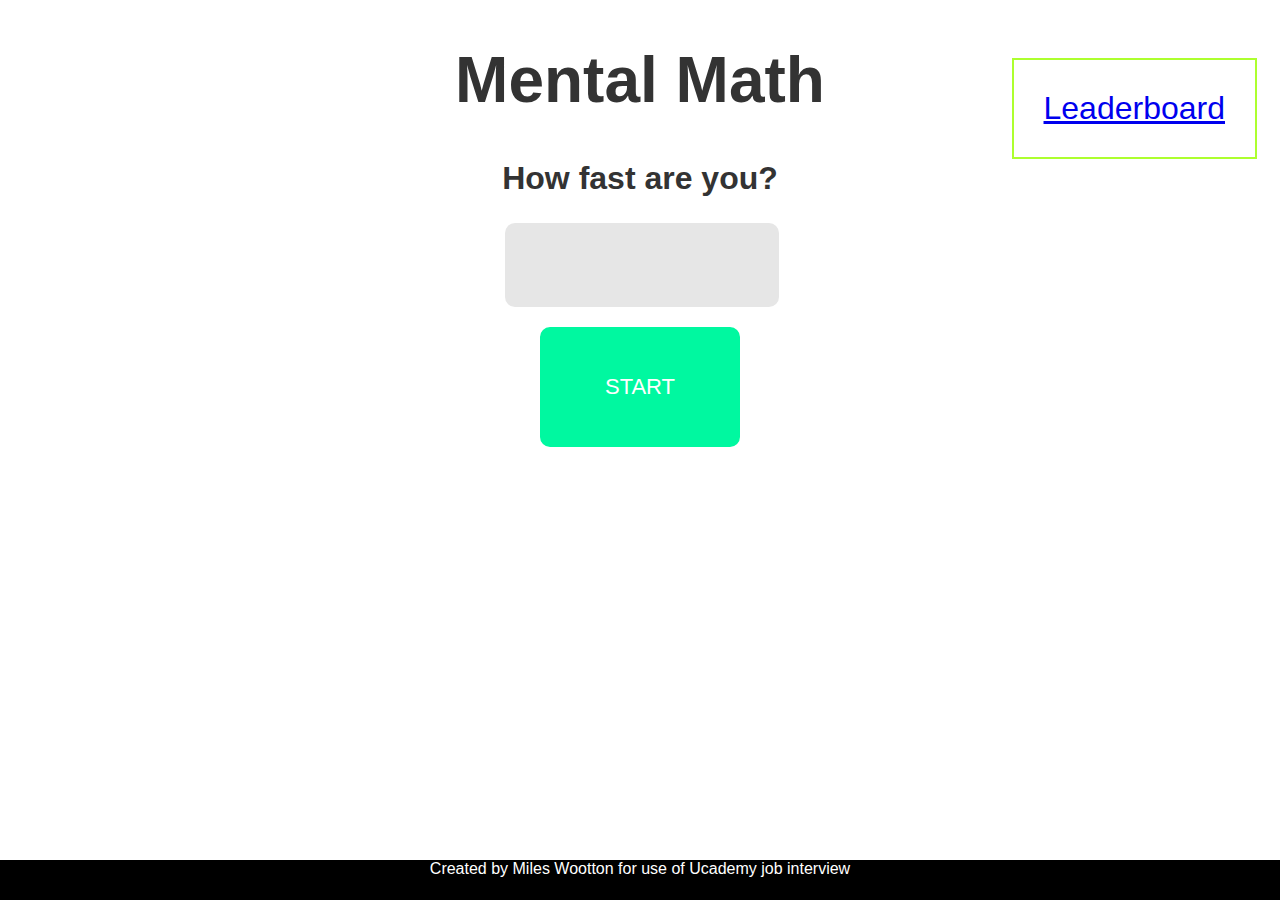
==== index(origin).html @ 149ba54a "attempting new variation" ====
<!doctype HTML>
<html lang="en">
	<head>
		<meta charset="utf-8"/>
		<meta name="viewport" content="width=device-width, initial-scale=1">
		<meta name="apple-mobile-web-app-capable" content="yes" />
		<title>Mental Math</title>
		<link rel="stylesheet" type="text/css" href="css/stylesheet.css">
	</head>
    <header>
        <a id="leaderboard" href="leaderboard.html">Leaderboard</a>
    </header>

	<body>
		<div class="container">
			<h1>Mental Math</h1>
			<h2>How fast are you?</h2>
			<p>
				<span id="p"></span> <span id="op"></span> <span id="q"></span>
			</p>
			<p id="response"></p>
			<p id="results"></p>
			<p id="category"></p>
			<div id="timer"> </div>
			<div class="controls">
				<form>
					<input type="text" name="answer" id="in" autocomplete="off">
				</form>
				<button id="start">START</button>
				
			</div>
		</div>
		<script type="text/javascript" src="js/math.js"></script>
	</body>
	<footer>
		Created by Miles Wootton for use of Ucademy job interview
	</footer>
</html>
---- css/stylesheet.css ----
body {
	position: relative;
	font-family: sans-serif;
	text-align: center;
	color: #333;
}
#leaderboard {
	border: 2px solid greenyellow;
	font-size: 2em;
	padding: 30px;
	position: absolute;
	top: 15px;
	right:15px
}
h1 {
	font-size: 4em;
}

h2 {
	font-size: 2em;
}

input {
	font-size: 72px;
	max-width: 100%;
	border: none;
	border-radius: 10px;
	background-color: #E6E6E6;
	text-align: center;
}

input:focus {
	outline: none;
}

button {
	display: block;
	cursor: pointer;
	width: 200px;
	height: 120px;
	color: white;
	font-size: 22px;
	border: 6px solid #000000;
	border-radius: 10px;
	margin: 0 auto;
	margin-top: 20px;
}

p {
	text-align: center;
	font-size: 22px;
}

p span {
	font-size: 96px;
}

.container {
	margin: 0 auto;
	width: 420px;
}

.controls {
	position: relative;
	margin: 0 auto;
	width: 270px;
}

.hide {
	display: none; /* default value that is changed via javascript */
}

#response {
	color: #FF6666;
}

#start {
	background-color: #00F8A0;
	border-color: #00F8A0;
}

#stop {
	background-color: #FF6666;
	border-color: #FF6666;
	margin-top: 40px;
}

footer {
	position: fixed;
  	left:0;
	bottom: 0;
  	width: 100%;
  	height: 2.5rem; 
	background-color: black;
	color: #ffffff;
	text-align: center;
	
}
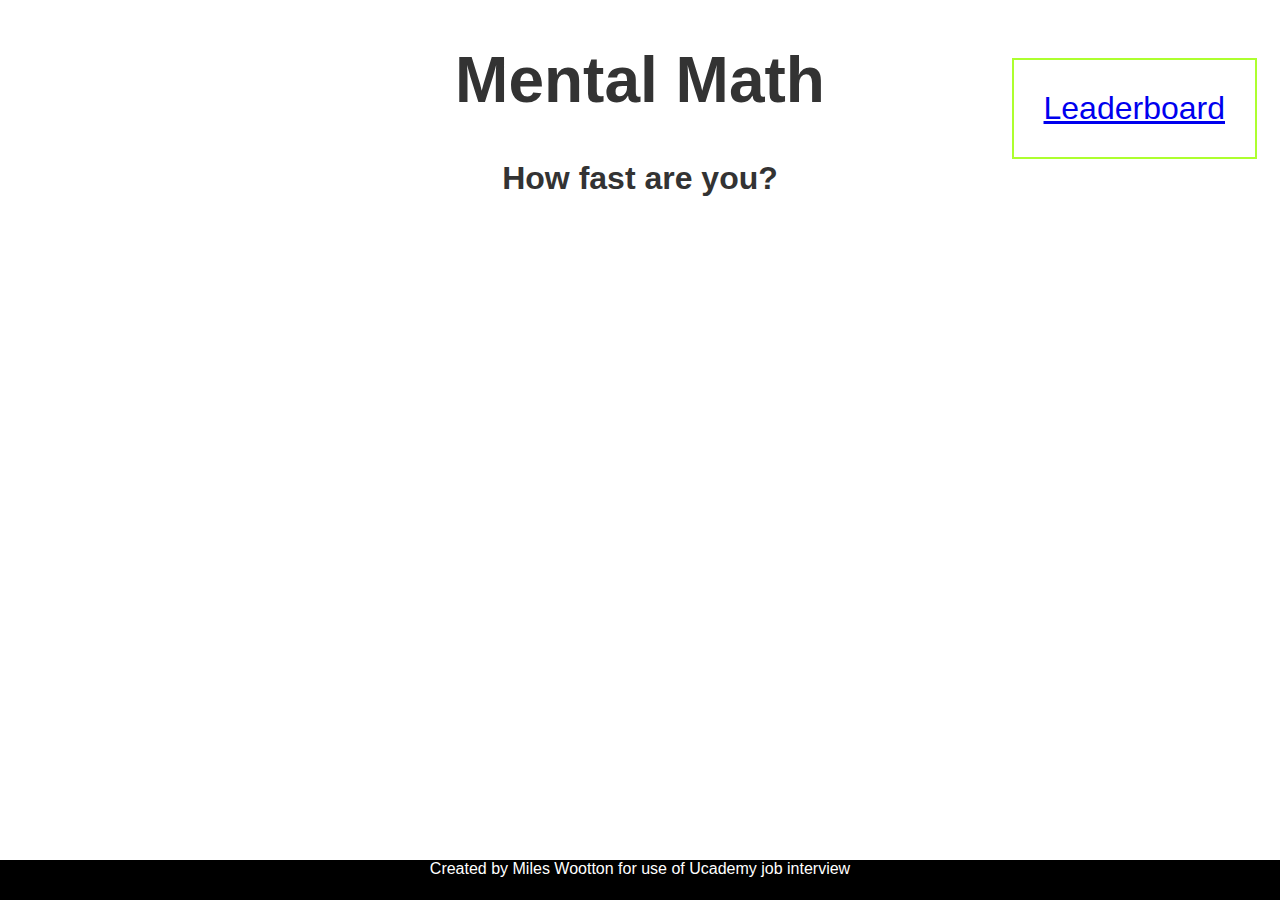
==== commit b8add169: "Update index(origin).html" ====
--- a/index(origin).html
+++ b/index(origin).html
@@ -24,13 +24,13 @@
 			<div id="timer"> </div>
 			<div class="controls">
 				<form>
-					<input type="text" name="answer" id="in" autocomplete="off">
-				</form>
-				<button id="start">START</button>
-				
 			</div>
 		</div>
-		<script type="text/javascript" src="js/math.js"></script>
+		<script type="text/javascript" src="js/jquery.min.js"></script>
+		<script type="text/javascript" src="js/i18next.min.js"></script>
+		<script type="text/javascript" src="js/bootstrap.min.js"></script>
+		<script type="text/javascript" src="js/jquery.countdown.min.js"></script>
+		<script type="text/javascript" src="js/mathtrainer.js"></script>
 	</body>
 	<footer>
 		Created by Miles Wootton for use of Ucademy job interview
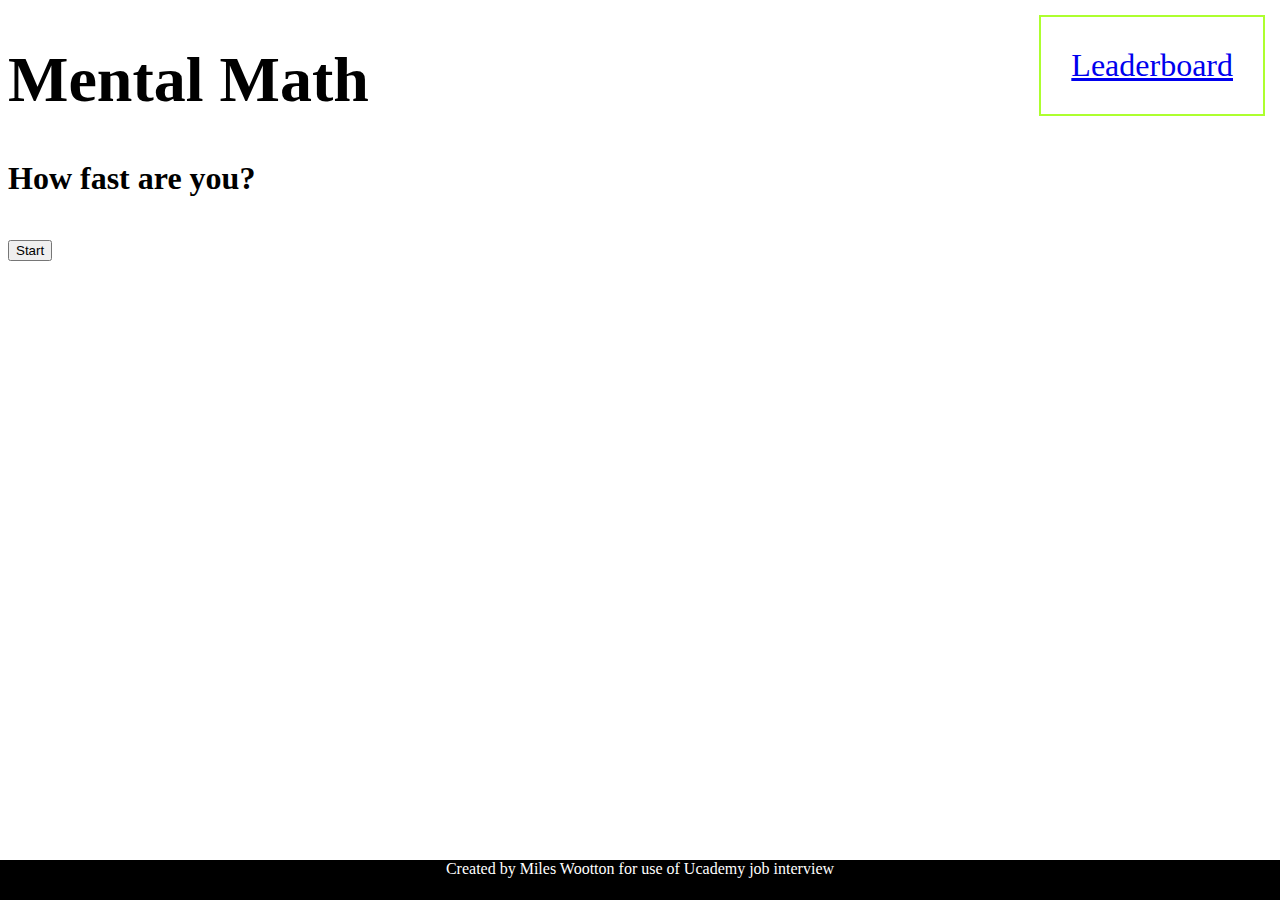
==== commit 4e100230: "alot has changed" ====
--- a/index(origin).html
+++ b/index(origin).html
@@ -6,6 +6,9 @@
 		<meta name="apple-mobile-web-app-capable" content="yes" />
 		<title>Mental Math</title>
 		<link rel="stylesheet" type="text/css" href="css/stylesheet.css">
+		<link rel="stylesheet" type="text/css" href="css/bootstrap.min.css" />
+		<link rel="stylesheet" type="text/css" href="css/bootstrap-theme.min.css" />
+		<link rel="stylesheet" type="text/css" href="css/mathtrainer.css" />
 	</head>
     <header>
         <a id="leaderboard" href="leaderboard.html">Leaderboard</a>
@@ -15,15 +18,151 @@
 		<div class="container">
 			<h1>Mental Math</h1>
 			<h2>How fast are you?</h2>
-			<p>
-				<span id="p"></span> <span id="op"></span> <span id="q"></span>
-			</p>
-			<p id="response"></p>
-			<p id="results"></p>
-			<p id="category"></p>
-			<div id="timer"> </div>
-			<div class="controls">
-				<form>
+			
+		<div class="container">
+			<div class="row">
+				<div class="col-xs-12">
+					<div class="panel panel-primary">
+						<div class="panel-heading">
+							<h1 class="i18n" data-i18n="labels.appName"></h1>
+							<em><span class="i18n" data-i18n="labels.appQuote"></span></em>
+						</div>
+						<div class="panel-body">
+
+							<div class="row">
+								<div class="col-xs-12">
+									<div class="alert alert-success" id="score" style="display: none;">
+										<strong>
+											<div class="i18n" data-i18n="labels.timeOver"></div>
+										</strong>
+										<span id="finalScore"></span>
+									</div>
+								</div>
+							</div>
+
+							<div class="row">
+								<div class="col-xs-12">
+									<form class="form-horizontal" id="options">
+										<div class="form-group">
+											<div class="col-xs-12">
+												<div class="alert alert-danger" id="optionserrors" style="display: none;">
+													<span id="options_error"></span>
+												</div>
+											</div>
+										</div>
+										<div class="form-group">
+											<div class="col-xs-12">
+												<p><span class="i18n" data-i18n="labels.createProblemsInRange"></span></p>
+											</div>
+											<div class="col-xs-12 col-sm-6">
+												<div class="input-group">
+													<span class="input-group-addon i18n" data-i18n="labels.rangeMin"></span>
+													<input hidden type="number" class="form-control" id="rangemin" value="1" step="1" min="-9999999" max="9999999" />
+												</div>
+											</div>
+											<div class="col-xs-12 col-sm-6">
+												<div class="input-group">
+													<span class="input-group-addon i18n" data-i18n="labels.rangeMax"></span>
+													<input hidden type="number" class="form-control" id="rangemax" value="12" step="1" min="-9999999" max="9999999" />
+												</div>
+											</div>
+										</div>
+										<div hidden class="form-group" id="operators">
+											<div class="col-xs-6">
+												<div class="checkbox">
+													<label>
+														<input type="checkbox" id="opadd" checked="checked" />
+														<span class="i18n"data-i18n="labels.opAdd"></span>
+													 </label>
+												</div>
+											</div>
+											<div class="col-xs-6">
+												<div class="checkbox">
+													<label>
+														<input type="checkbox" id="opsub" checked="checked" />
+														<span class="i18n"data-i18n="labels.opSub"></span>
+													 </label>
+												</div>
+											</div>
+											<div class="col-xs-6">
+												<div class="checkbox">
+													<label>
+														<input type="checkbox" id="opmul" checked="checked" />
+														<span class="i18n"data-i18n="labels.opMul"></span>
+													 </label>
+												</div>
+											</div>
+											<div class="col-xs-6">
+												<div class="checkbox">
+													<label>
+														<input type="checkbox" id="opdiv" checked="checked" />
+														<span class="i18n" data-i18n="labels.opDiv"></span>
+													 </label>
+												</div>
+											</div>
+										</div>
+										<div class="form-group">
+											<div class="col-xs-12">
+												<button type="submit" class="btn btn-primary col-xs-12" id="start" style="display: none;">
+													<span class="glyphicon glyphicon-ok" aria-hidden="true"></span>
+													<span class="i18n" data-i18n="labels.start"></span>
+													Start
+												</button>
+											</div>
+										</div>
+									</form>
+								</div>
+							</div>
+
+							<div id="questions" style="display: none;">
+								<div class="row">
+									<div class="col-xs-2 text-left">
+										<h3><div id="timer"></div></h3>
+									</div>
+									<div class="col-xs-10 text-right">
+										<h4><div id="progress"></div></h4>
+									</div>
+								</div>
+								<div class="row">
+									<div class="col-xs-12 text-center">
+										<h1 id="currentquestion"></h1>
+									</div>
+								</div>
+								<div class="row">
+									<div class="col-xs-12 text-center">
+										<div id="useranswer">
+											<input type="number" class="form-control" id="answer" />
+											<p><small><span class="i18n" data-i18n="labels.escToClearSpaceToSkip"></span></small></p>
+										</div>
+									</div>
+								</div>
+								<div class="row">
+									<div class="col-xs-6 text-center">
+										<button type="button" class="btn btn-info col-xs-12" id="clearquestion">
+											<span class="glyphicon glyphicon-erase" aria-hidden="true"></span>
+											<span class="i18n" data-i18n="labels.clear"></span>
+										</button>
+									</div>
+									<div class="col-xs-6 text-center">
+										<button type="button" class="btn btn-warning col-xs-12" id="skipquestion">
+											<span class="glyphicon glyphicon-refresh" aria-hidden="true"></span>
+											<span class="i18n" data-i18n="labels.skip"></span>
+										</button>
+									</div>
+								</div>
+								<div class="row top-margin">
+									<div class="col-xs-12 text-center">
+									 	<button type="button" class="btn btn-danger col-xs-12" id="quittooptions">
+											<span class="glyphicon glyphicon-remove" aria-hidden="true"></span>
+											<span class="i18n" data-i18n="labels.quitToOptions"></span>
+										</button>
+									</div>
+								</div>
+							</div>
+
+						</div>
+					</div>
+				</div>
 			</div>
 		</div>
 		<script type="text/javascript" src="js/jquery.min.js"></script>
--- a/css/stylesheet.css
+++ b/css/stylesheet.css
@@ -1,9 +1,4 @@
-body {
-	position: relative;
-	font-family: sans-serif;
-	text-align: center;
-	color: #333;
-}
+
 #leaderboard {
 	border: 2px solid greenyellow;
 	font-size: 2em;
@@ -20,71 +15,6 @@
 	font-size: 2em;
 }
 
-input {
-	font-size: 72px;
-	max-width: 100%;
-	border: none;
-	border-radius: 10px;
-	background-color: #E6E6E6;
-	text-align: center;
-}
-
-input:focus {
-	outline: none;
-}
-
-button {
-	display: block;
-	cursor: pointer;
-	width: 200px;
-	height: 120px;
-	color: white;
-	font-size: 22px;
-	border: 6px solid #000000;
-	border-radius: 10px;
-	margin: 0 auto;
-	margin-top: 20px;
-}
-
-p {
-	text-align: center;
-	font-size: 22px;
-}
-
-p span {
-	font-size: 96px;
-}
-
-.container {
-	margin: 0 auto;
-	width: 420px;
-}
-
-.controls {
-	position: relative;
-	margin: 0 auto;
-	width: 270px;
-}
-
-.hide {
-	display: none; /* default value that is changed via javascript */
-}
-
-#response {
-	color: #FF6666;
-}
-
-#start {
-	background-color: #00F8A0;
-	border-color: #00F8A0;
-}
-
-#stop {
-	background-color: #FF6666;
-	border-color: #FF6666;
-	margin-top: 40px;
-}
-
 footer {
 	position: fixed;
   	left:0;
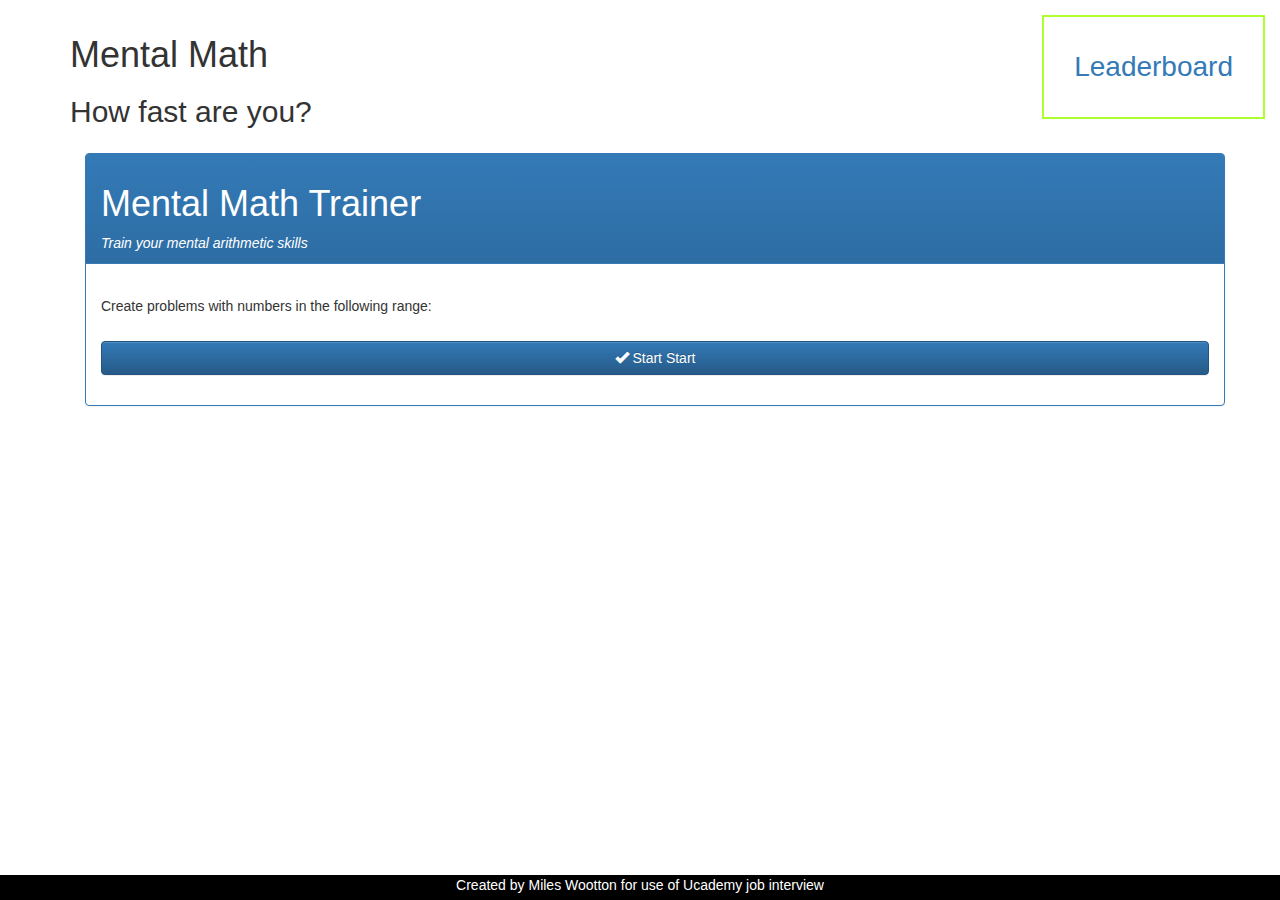
==== commit 74d0baf0: "updated" ====
--- a/index(origin).html
+++ b/index(origin).html
@@ -54,16 +54,16 @@
 											<div class="col-xs-12">
 												<p><span class="i18n" data-i18n="labels.createProblemsInRange"></span></p>
 											</div>
-											<div class="col-xs-12 col-sm-6">
+											<div hidden class="col-xs-12 col-sm-6">
 												<div class="input-group">
 													<span class="input-group-addon i18n" data-i18n="labels.rangeMin"></span>
-													<input hidden type="number" class="form-control" id="rangemin" value="1" step="1" min="-9999999" max="9999999" />
+													<input type="number" class="form-control" id="rangemin" value="1" step="1" min="-9999999" max="9999999" />
 												</div>
 											</div>
-											<div class="col-xs-12 col-sm-6">
+											<div hidden class="col-xs-12 col-sm-6">
 												<div class="input-group">
 													<span class="input-group-addon i18n" data-i18n="labels.rangeMax"></span>
-													<input hidden type="number" class="form-control" id="rangemax" value="12" step="1" min="-9999999" max="9999999" />
+													<input type="number" class="form-control" id="rangemax" value="12" step="1" min="-9999999" max="9999999" />
 												</div>
 											</div>
 										</div>
--- a/css/mathtrainer.css
+++ b/css/mathtrainer.css
@@ -0,0 +1,12 @@
+.container {
+	padding-top: 15px;
+}
+
+.input-group-addon {
+	min-width: 80px;
+	text-align: left;
+}
+
+.top-margin {
+	margin-top: 20px;
+}